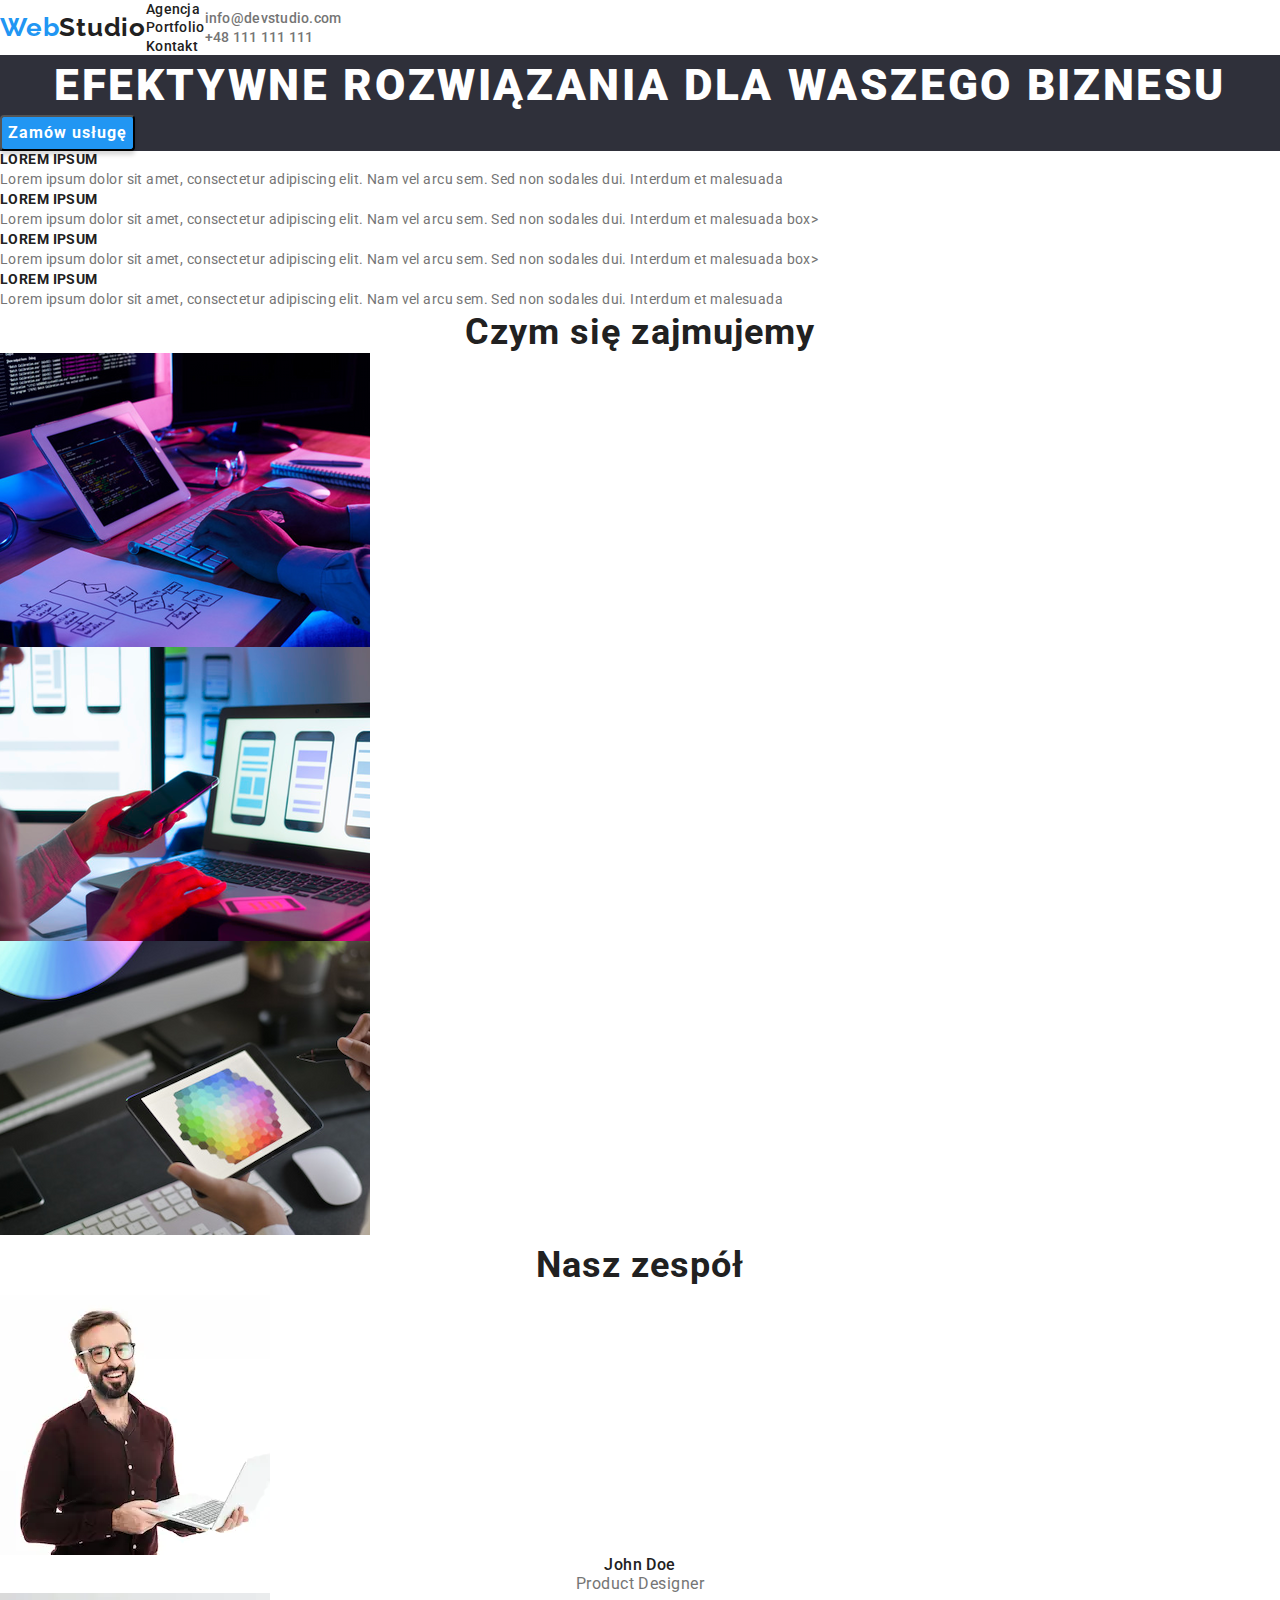
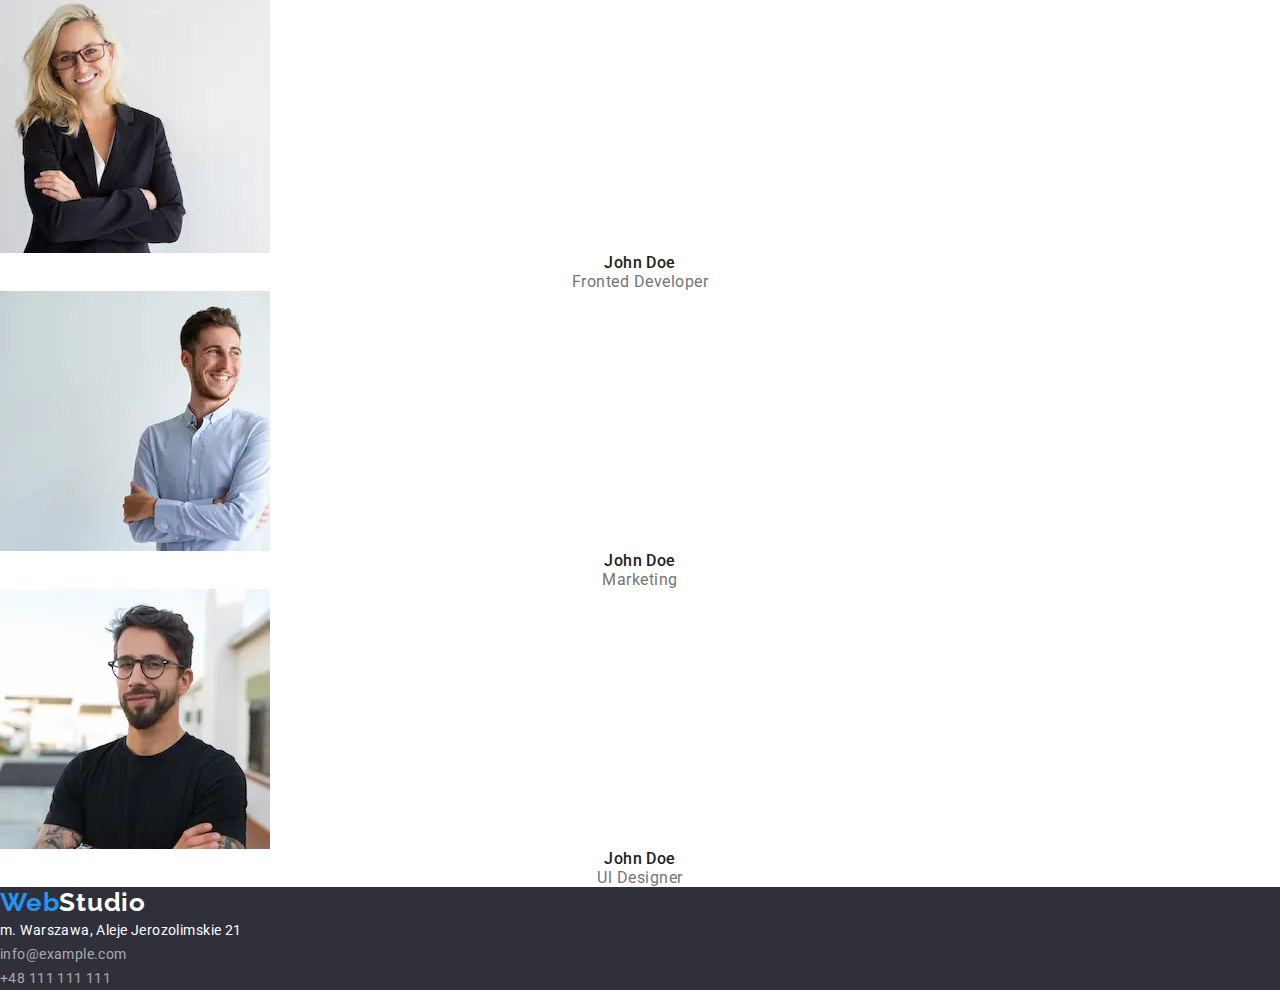
==== index.html @ 2e8ad15e "test" ====
<!DOCTYPE html>
<html lang="en">
  <head>
    <meta charset="UTF-8" />
    <meta http-equiv="X-UA-Compatible" content="IE=edge" />
    <meta name="viewport" content="width=device-width, initial-scale=1.0" />
    <title>Main page</title>
    <link
      rel="stylesheet"
      href="https://cdnjs.cloudflare.com/ajax/libs/modern-normalize/1.1.0/modern-normalize.min.css"
    />
    <link rel="preconnect" href="https://fonts.googleapis.com" />
    <link rel="preconnect" href="https://fonts.gstatic.com" crossorigin />
    <link
      href="https://fonts.googleapis.com/css2?family=Raleway:ital,wght@1,700&family=Roboto:wght@400;500;700;900&display=swap"
      rel="stylesheet"
    />
    <link href="css\styles.css" rel="stylesheet" />
  </head>
  <body>
    <!-- header -->
    <header class="header">
      <!-- LOGO -->
      <h3 class="header-logo">
        <a class="header-logo-link link" href="index.html"
          ><span class="header-logo-blue">Web</span>Studio</a
        >
      </h3>

      <!-- section nav -->
      <nav class="navigation">
        <ul class="navigation-list list">
          <li class="navigation-list-item">
            <a class="navigation-list-item-link link" href="#">Agencja</a>
          </li>
          <li class="navigation-list-item">
            <a class="navigation-list-item-link link" href="portfolio.html"
              >Portfolio</a
            >
          </li>
          <li class="navigation-list-item">
            <a class="navigation-list-item-link link" href="#">Kontakt</a>
          </li>
        </ul>
      </nav>

      <!-- section address -->
      <section class="address">
        <ul class="address-list list">
          <li class="address-list-item">
            <a
              class="address-list-item-link link"
              href="mailto:info@devstudio.com"
              >info@devstudio.com</a
            >
          </li>
          <li class="address-list-item">
            <a class="address-list-item-link link" href="tel:+48111111111"
              >+48 111 111 111</a
            >
          </li>
        </ul>
      </section>
    </header>
    <!-- main box-->
    <main>
      <!-- GENERAL -->
      <section class="general">
        <h1 class="general-text">EFEKTYWNE ROZWIĄZANIA DLA WASZEGO BIZNESU</h1>
        <button class="general-button" type="button">Zamów usługę</button>
      </section>

      <!-- NASZE ATUTY -->
      <section class="description">
        <div class="description-box">
          <h4 class="description-box-title">LOREM IPSUM</h4>
          <p class="description-box-text">
            Lorem ipsum dolor sit amet, consectetur adipiscing elit. Nam vel
            arcu sem. Sed non sodales dui. Interdum et malesuada
          </p>
        </div>

        <div class="description-box">
          <h4 class="description-box-title">LOREM IPSUM</h4>
          <p class="description-box-text">
            Lorem ipsum dolor sit amet, consectetur adipiscing elit. Nam vel
            arcu sem. Sed non sodales dui. Interdum et malesuada box>
          </p>
        </div>

        <div class="description-box">
          <h4 class="description-box-title">LOREM IPSUM</h4>
          <p class="description-box-text">
            Lorem ipsum dolor sit amet, consectetur adipiscing elit. Nam vel
            arcu sem. Sed non sodales dui. Interdum et malesuada box>
          </p>
        </div>

        <div class="description-box">
          <h4 class="description-box-title">LOREM IPSUM</h4>
          <p class="description-box-text">
            Lorem ipsum dolor sit amet, consectetur adipiscing elit. Nam vel
            arcu sem. Sed non sodales dui. Interdum et malesuada
          </p>
        </div>
      </section>

      <!-- WHAT WE DO -->
      <section class="what-we-do">
        <h2 class="what-we-do-title">Czym się zajmujemy</h2>
        <div class="what-we-do-box">
          <ul class="what-we-do-list">
            <li class="what-we-do-list-item">
              <img
                class="what-we-do-img"
                src="images\czym się zajmujemy\obrazek 1.png"
                alt="man typing on keybord"
                width="370"
                height="294"
              />
            </li>
            <li class="what-we-do-list-item">
              <img
                class="what-we-do-img"
                src="images\czym się zajmujemy\obrazek 2.png"
                alt="man working with phone nad laptop"
                width="370"
                height="294"
              />
            </li>
            <li class="what-we-do-list-item">
              <img
                class="what-we-do-img"
                src="images\czym się zajmujemy\obrazek 3.png"
                alt="man working on tabblet"
                width="370"
                height="294"
              />
            </li>
          </ul>
        </div>
      </section>

      <!-- TEAM -->
      <section class="team">
        <h2 class="team-title">Nasz zespół</h2>
        <ul class="team-list">
          <li class="team-list-item">
            <img
              class="team-img"
              src="images\nasz zespół\product designer.webp"
              alt="product designer"
              width="270"
              height="260"
            />
            <h3 class="team-name">John Doe</h3>
            <p class="team-position">Product Designer</p>
          </li>
          <li class="team-list-item">
            <img
              class="team-img"
              src="images\nasz zespół\frontend developer.webp"
              alt="frontend developer"
              width="270"
              height="260"
            />
            <h3 class="team-name">John Doe</h3>
            <p class="team-position">Fronted Developer</p>
          </li>
          <li class="team-list-item">
            <img
              class="team-img"
              src="images\nasz zespół\marketing.webp"
              alt="marketing"
              width="270"
              height="260"
            />
            <h3 class="team-name">John Doe</h3>
            <p class="team-position">Marketing</p>
          </li>

          <li class="team-list-item">
            <img
              class="team-img"
              src="images\nasz zespół\ul designer.webp"
              alt="ul designer"
              width="270"
              height="260"
            />
            <h3 class="team-name">John Doe</h3>
            <p class="team-position">Ul Designer</p>
          </li>
        </ul>
      </section>
    </main>

    <!-- footer -->
    <footer class="footer">
      <h3 class="header-logo">
        <a class="header-logo-link-footer link" href="index.html"
          ><span class="header-logo-blue">Web</span>Studio</a
        >
      </h3>
      <address class="address-footer">
        <ul class="address-footer-list">
          <li class="address-footer-list-item-localization">
            <a
              class="address-footer-list-item-localization-link link"
              href="https://goo.gl/maps/vwtQfrL8jL6CpNcj6"
              >m. Warszawa, Aleje Jerozolimskie 21</a
            >
          </li>
          <li class="address-footer-list-item-contacts">
            <a
              class="address-footer-list-item-contacts-link link"
              href="mailto:info@example.com"
              >info@example.com</a
            >
          </li>
          <li class="address-footer-list-item-contacts">
            <a
              class="address-footer-list-item-contacts-link link"
              href="tel:+48111111111"
              >+48 111 111 111</a
            >
          </li>
        </ul>
      </address>
    </footer>
  </body>
</html>
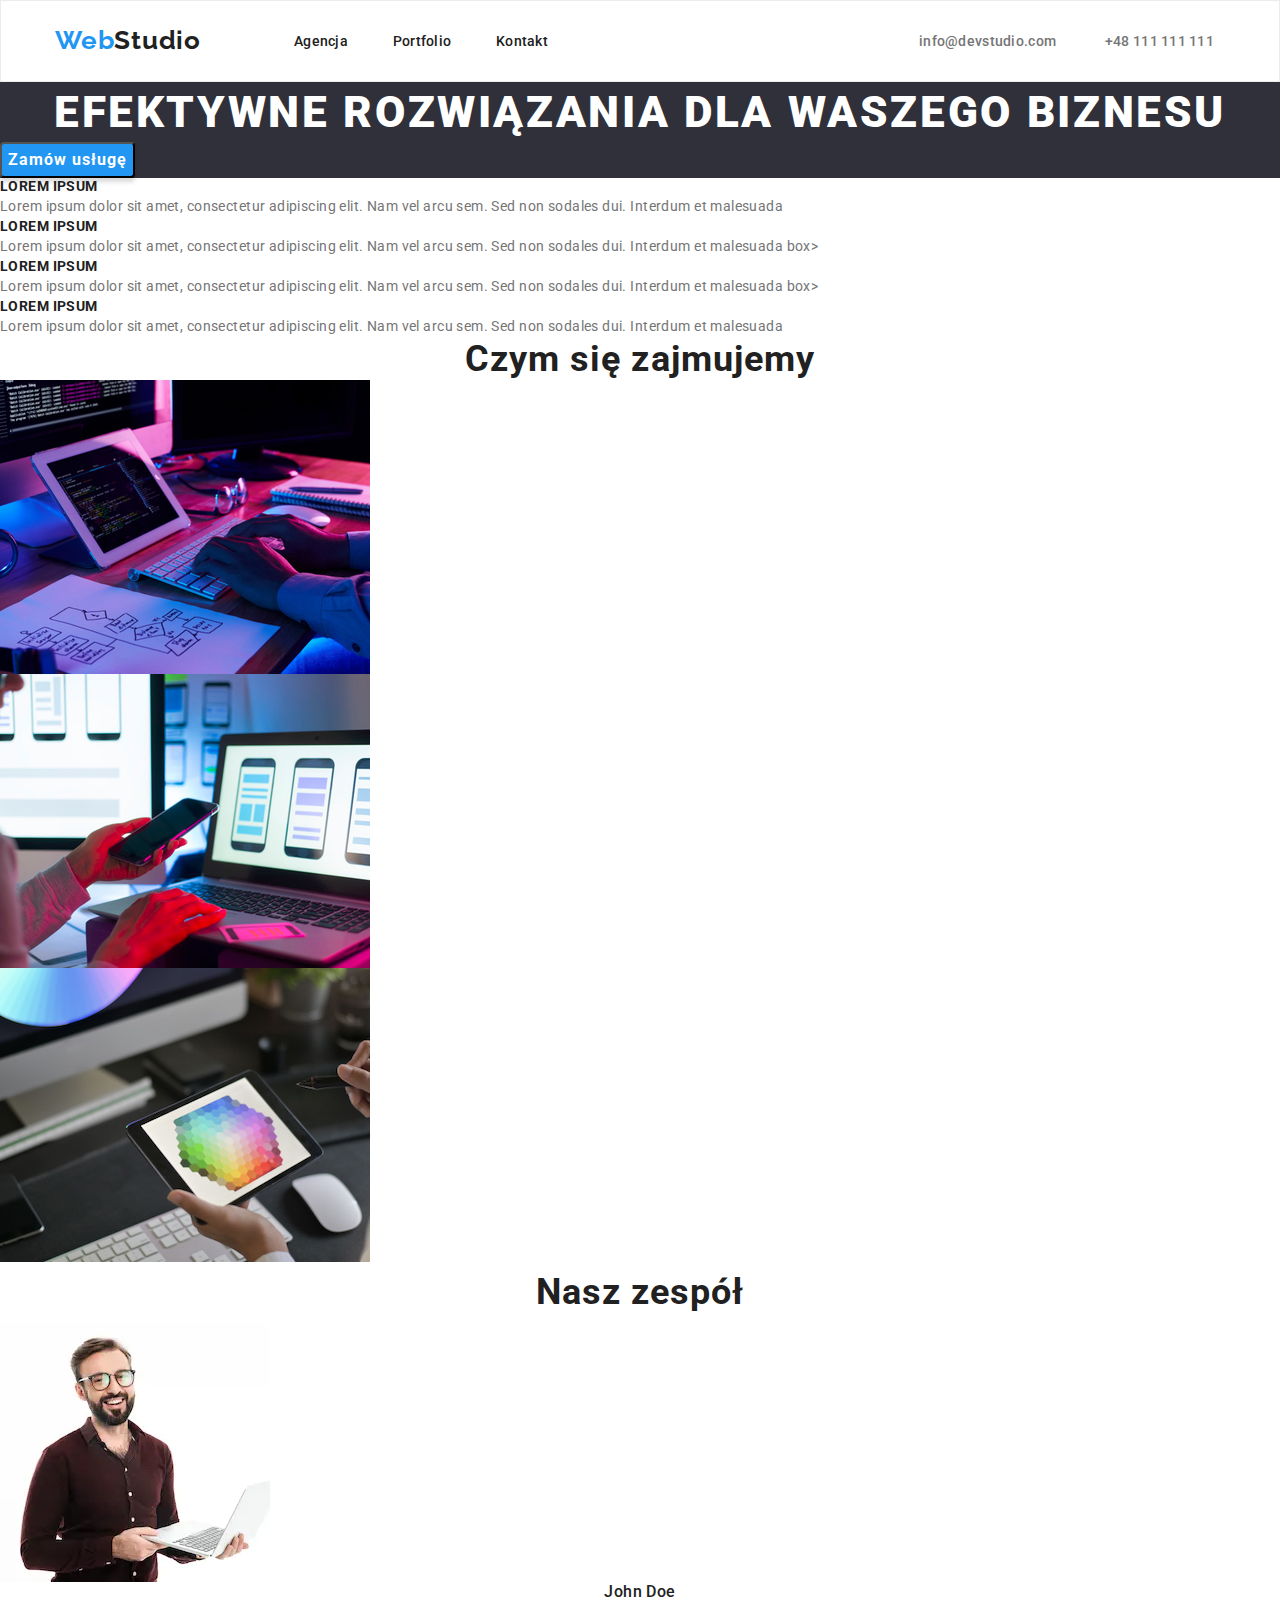
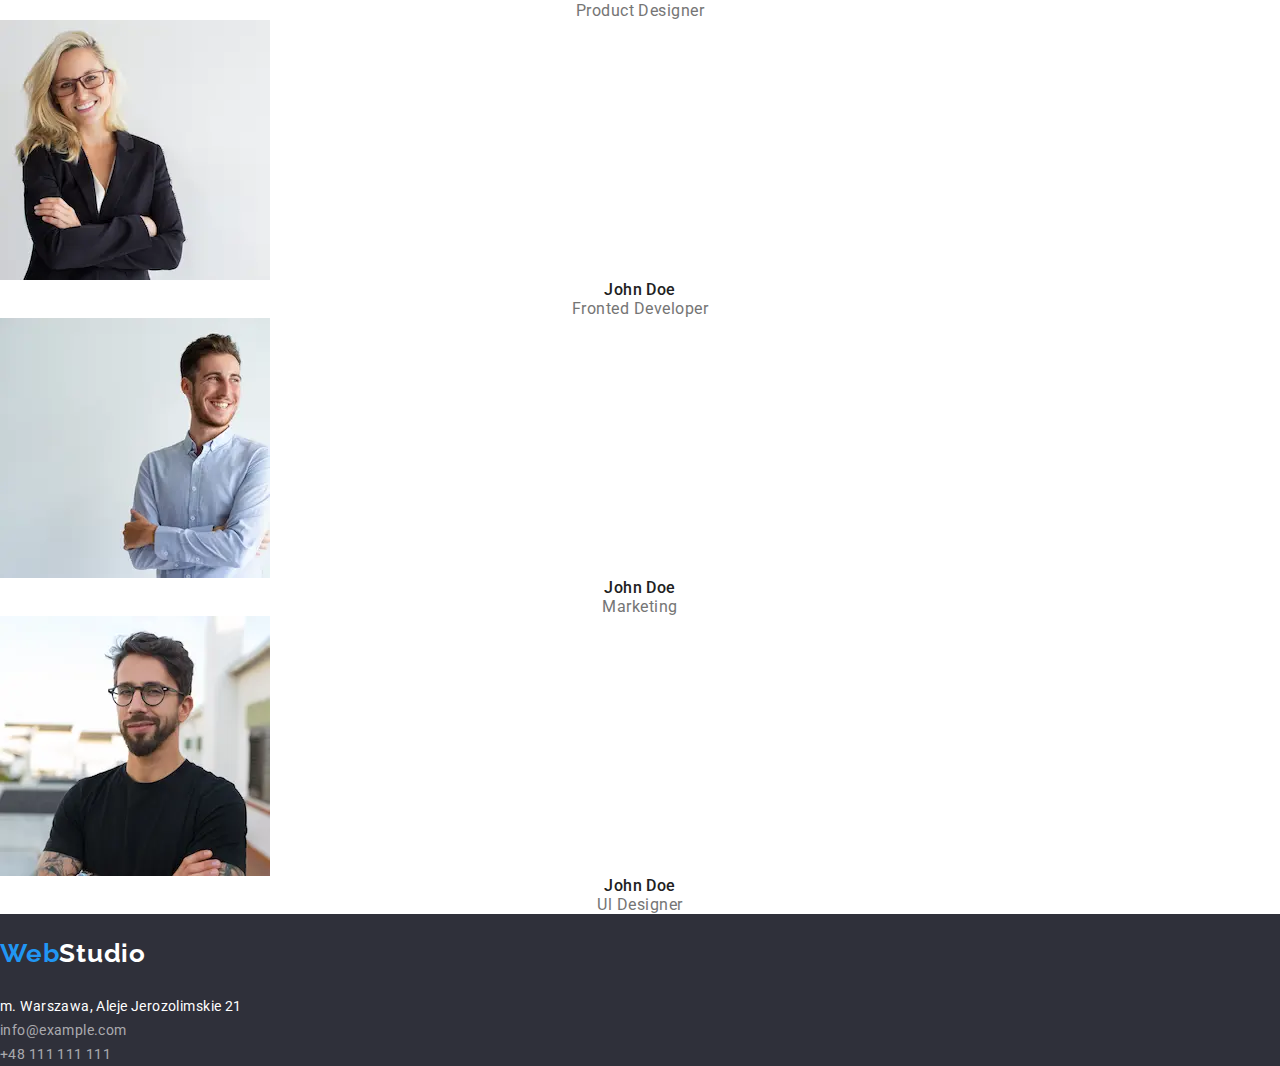
==== commit 60fdb47f: "test" ====
--- a/index.html
+++ b/index.html
@@ -20,47 +20,49 @@
   <body>
     <!-- header -->
     <header class="header">
-      <!-- LOGO -->
-      <h3 class="header-logo">
-        <a class="header-logo-link link" href="index.html"
-          ><span class="header-logo-blue">Web</span>Studio</a
-        >
-      </h3>
-
-      <!-- section nav -->
-      <nav class="navigation">
-        <ul class="navigation-list list">
-          <li class="navigation-list-item">
-            <a class="navigation-list-item-link link" href="#">Agencja</a>
-          </li>
-          <li class="navigation-list-item">
-            <a class="navigation-list-item-link link" href="portfolio.html"
-              >Portfolio</a
-            >
-          </li>
-          <li class="navigation-list-item">
-            <a class="navigation-list-item-link link" href="#">Kontakt</a>
-          </li>
-        </ul>
-      </nav>
-
-      <!-- section address -->
-      <section class="address">
-        <ul class="address-list list">
-          <li class="address-list-item">
-            <a
-              class="address-list-item-link link"
-              href="mailto:info@devstudio.com"
-              >info@devstudio.com</a
-            >
-          </li>
-          <li class="address-list-item">
-            <a class="address-list-item-link link" href="tel:+48111111111"
-              >+48 111 111 111</a
-            >
-          </li>
-        </ul>
-      </section>
+      <div class="container">
+        <!-- LOGO -->
+        <h3 class="header-logo">
+          <a class="header-logo-link link" href="index.html"
+            ><span class="header-logo-blue">Web</span>Studio</a
+          >
+        </h3>
+
+        <!-- section nav -->
+        <nav class="navigation">
+          <ul class="navigation-list list">
+            <li class="navigation-list-item">
+              <a class="navigation-list-item-link link" href="#">Agencja</a>
+            </li>
+            <li class="navigation-list-item">
+              <a class="navigation-list-item-link link" href="portfolio.html"
+                >Portfolio</a
+              >
+            </li>
+            <li class="navigation-list-item">
+              <a class="navigation-list-item-link link" href="#">Kontakt</a>
+            </li>
+          </ul>
+        </nav>
+
+        <!-- section address -->
+        <address class="address">
+          <ul class="address-list list">
+            <li class="address-list-item">
+              <a
+                class="address-list-item-link link"
+                href="mailto:info@devstudio.com"
+                >info@devstudio.com</a
+              >
+            </li>
+            <li class="address-list-item">
+              <a class="address-list-item-link link" href="tel:+48111111111"
+                >+48 111 111 111</a
+              >
+            </li>
+          </ul>
+        </address>
+      </div>
     </header>
     <!-- main box-->
     <main>
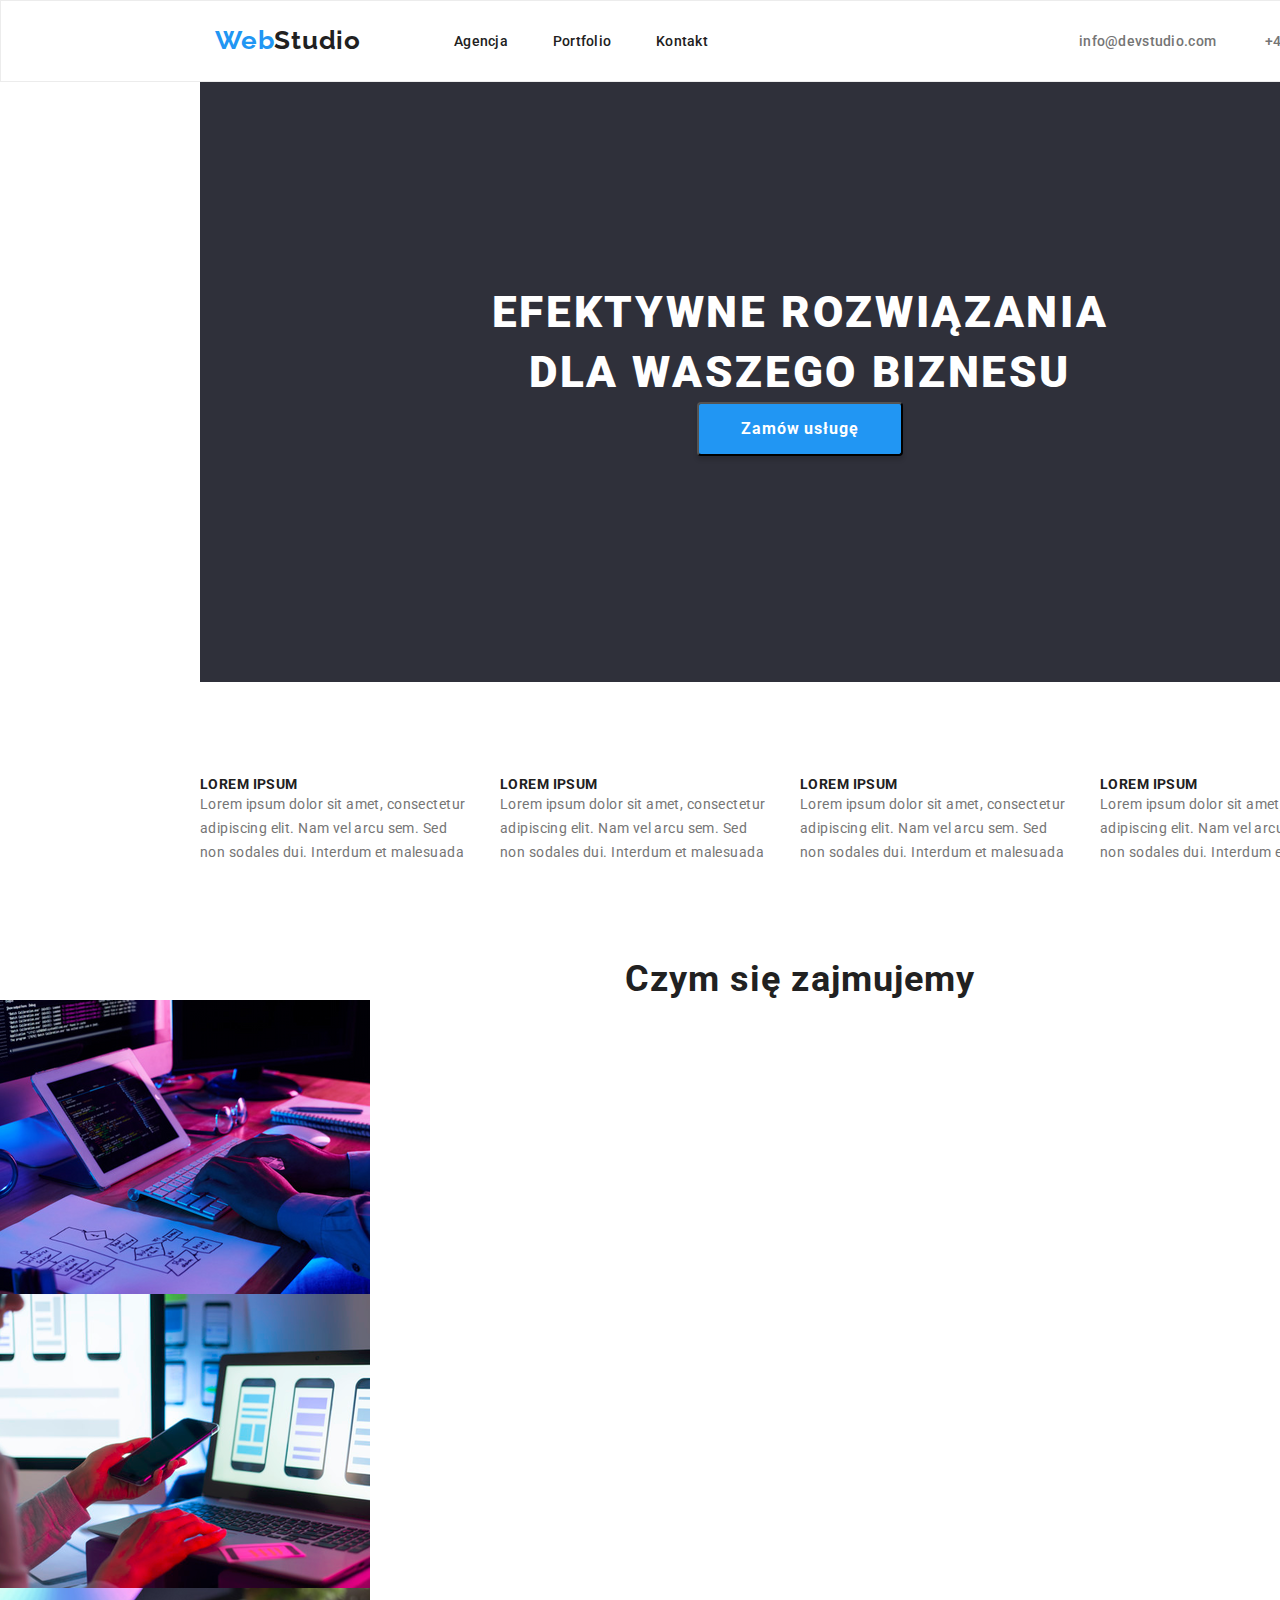
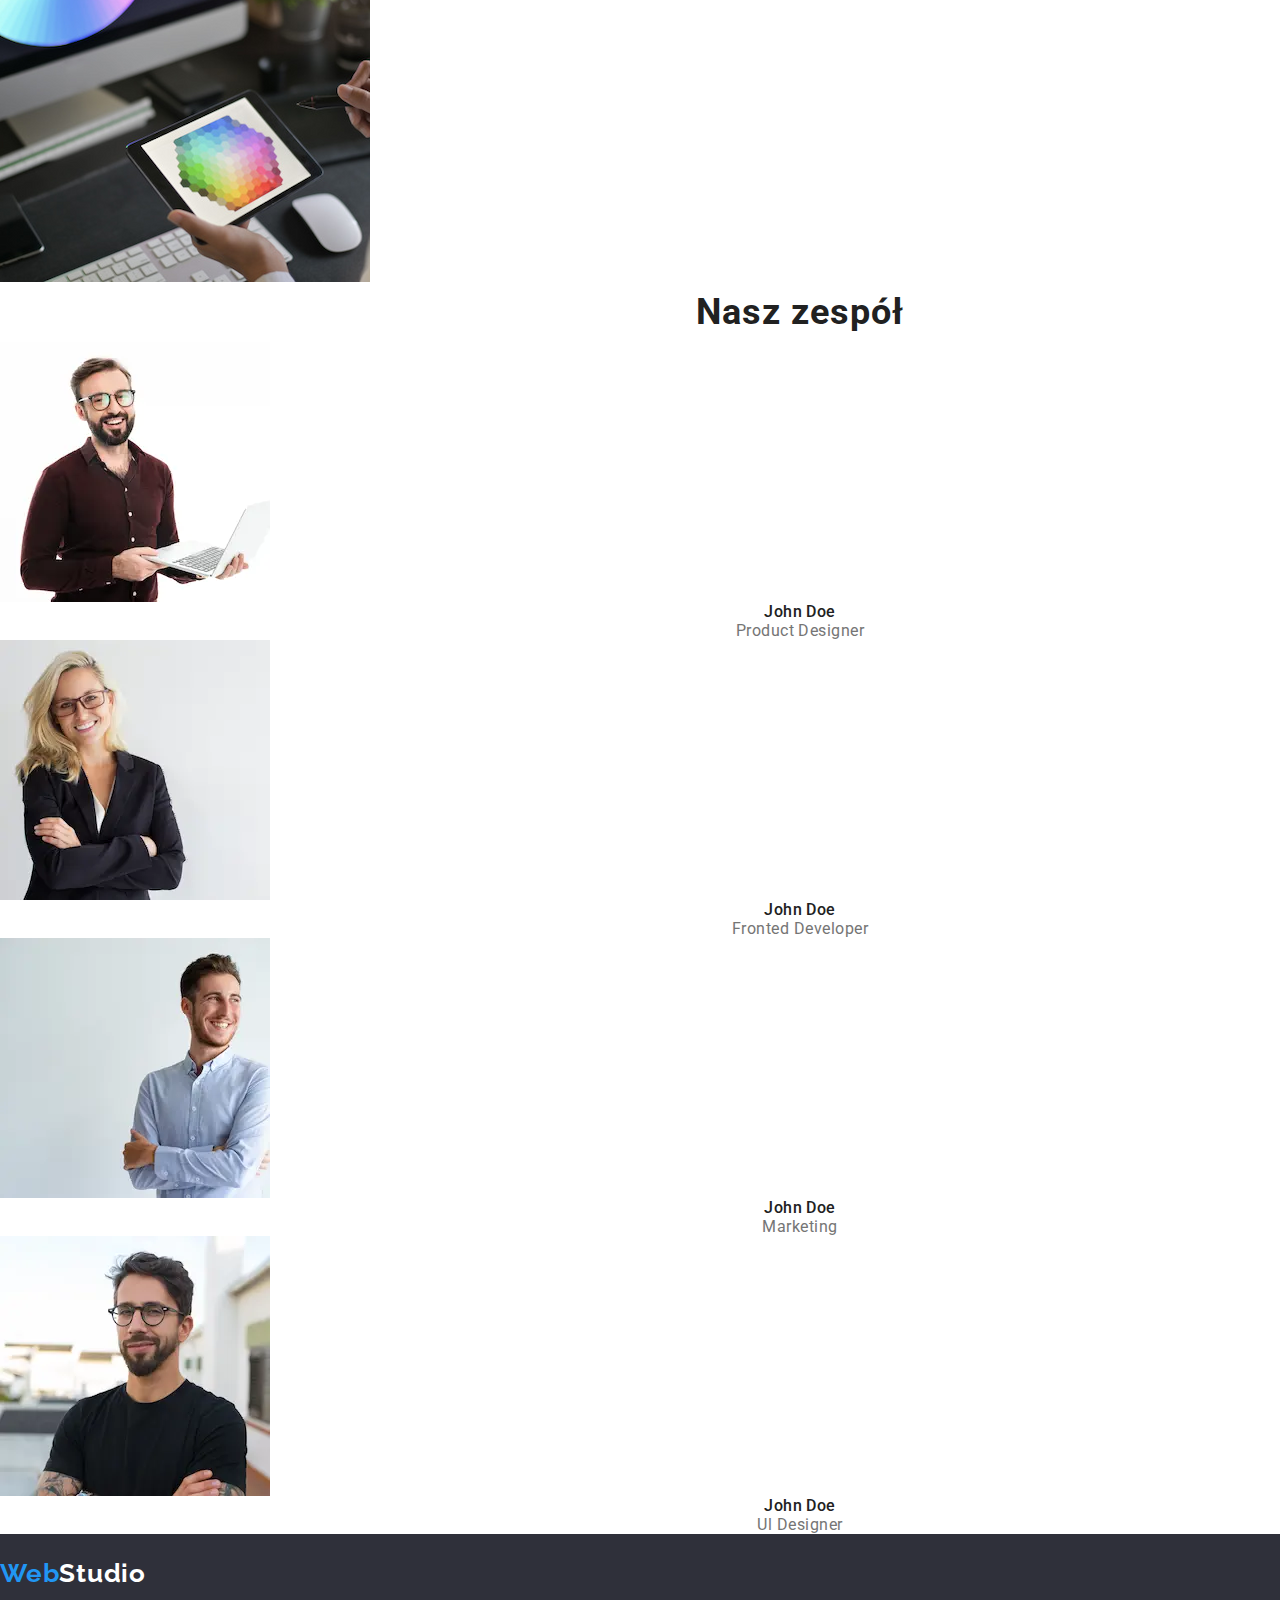
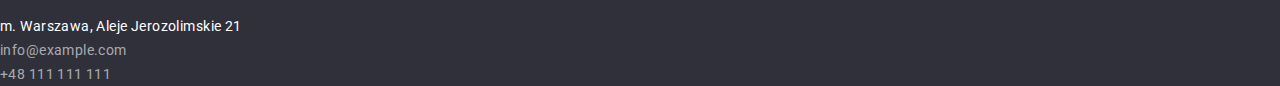
==== commit 7b6e6e18: "test" ====
--- a/index.html
+++ b/index.html
@@ -67,43 +67,45 @@
     <!-- main box-->
     <main>
       <!-- GENERAL -->
-      <section class="general">
+      <section class="general container">
         <h1 class="general-text">EFEKTYWNE ROZWIĄZANIA DLA WASZEGO BIZNESU</h1>
         <button class="general-button" type="button">Zamów usługę</button>
       </section>
 
       <!-- NASZE ATUTY -->
-      <section class="description">
-        <div class="description-box">
-          <h4 class="description-box-title">LOREM IPSUM</h4>
-          <p class="description-box-text">
-            Lorem ipsum dolor sit amet, consectetur adipiscing elit. Nam vel
-            arcu sem. Sed non sodales dui. Interdum et malesuada
-          </p>
-        </div>
-
-        <div class="description-box">
-          <h4 class="description-box-title">LOREM IPSUM</h4>
-          <p class="description-box-text">
-            Lorem ipsum dolor sit amet, consectetur adipiscing elit. Nam vel
-            arcu sem. Sed non sodales dui. Interdum et malesuada box>
-          </p>
-        </div>
-
-        <div class="description-box">
-          <h4 class="description-box-title">LOREM IPSUM</h4>
-          <p class="description-box-text">
-            Lorem ipsum dolor sit amet, consectetur adipiscing elit. Nam vel
-            arcu sem. Sed non sodales dui. Interdum et malesuada box>
-          </p>
-        </div>
-
-        <div class="description-box">
-          <h4 class="description-box-title">LOREM IPSUM</h4>
-          <p class="description-box-text">
-            Lorem ipsum dolor sit amet, consectetur adipiscing elit. Nam vel
-            arcu sem. Sed non sodales dui. Interdum et malesuada
-          </p>
+      <section class="description section">
+        <div class="container">
+          <div class="description-box">
+            <h4 class="description-box-title">LOREM IPSUM</h4>
+            <p class="description-box-text">
+              Lorem ipsum dolor sit amet, consectetur adipiscing elit. Nam vel
+              arcu sem. Sed non sodales dui. Interdum et malesuada
+            </p>
+          </div>
+
+          <div class="description-box">
+            <h4 class="description-box-title">LOREM IPSUM</h4>
+            <p class="description-box-text">
+              Lorem ipsum dolor sit amet, consectetur adipiscing elit. Nam vel
+              arcu sem. Sed non sodales dui. Interdum et malesuada
+            </p>
+          </div>
+
+          <div class="description-box">
+            <h4 class="description-box-title">LOREM IPSUM</h4>
+            <p class="description-box-text">
+              Lorem ipsum dolor sit amet, consectetur adipiscing elit. Nam vel
+              arcu sem. Sed non sodales dui. Interdum et malesuada
+            </p>
+          </div>
+
+          <div class="description-box">
+            <h4 class="description-box-title">LOREM IPSUM</h4>
+            <p class="description-box-text">
+              Lorem ipsum dolor sit amet, consectetur adipiscing elit. Nam vel
+              arcu sem. Sed non sodales dui. Interdum et malesuada
+            </p>
+          </div>
         </div>
       </section>
 
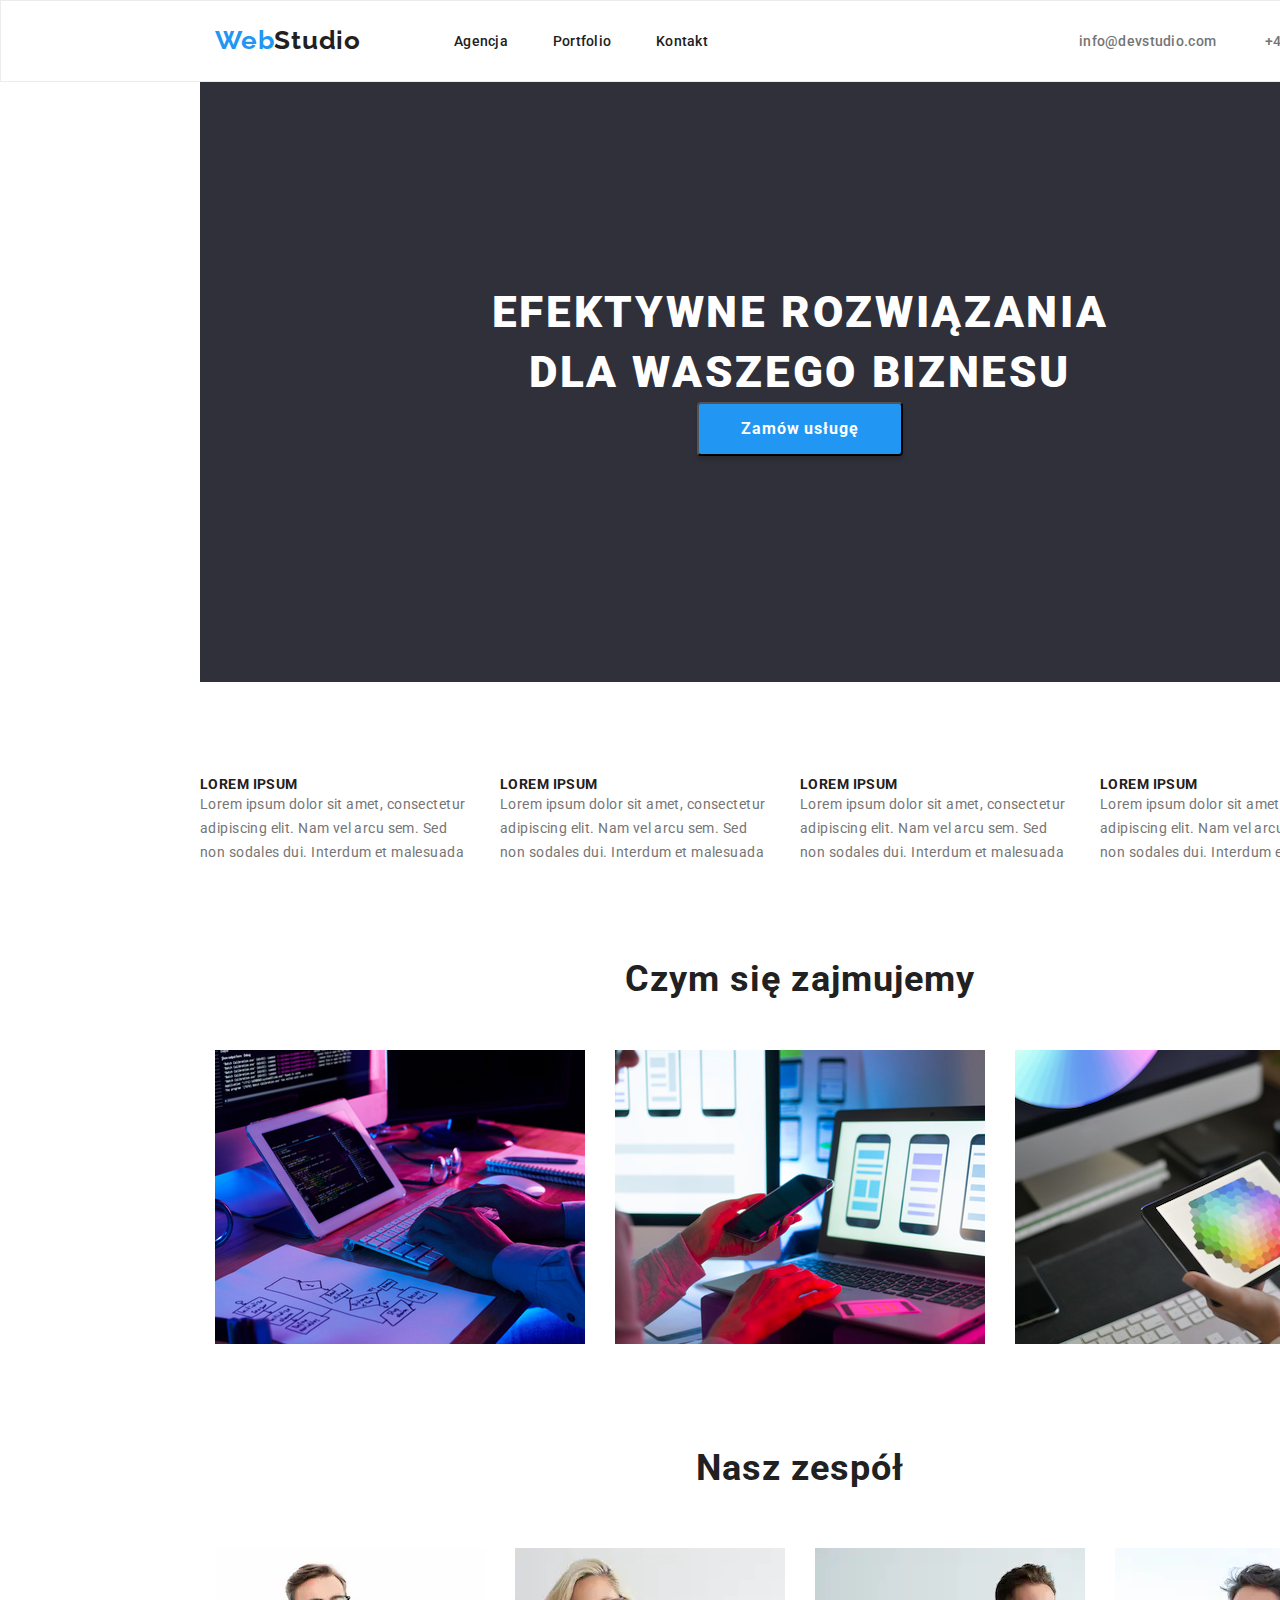
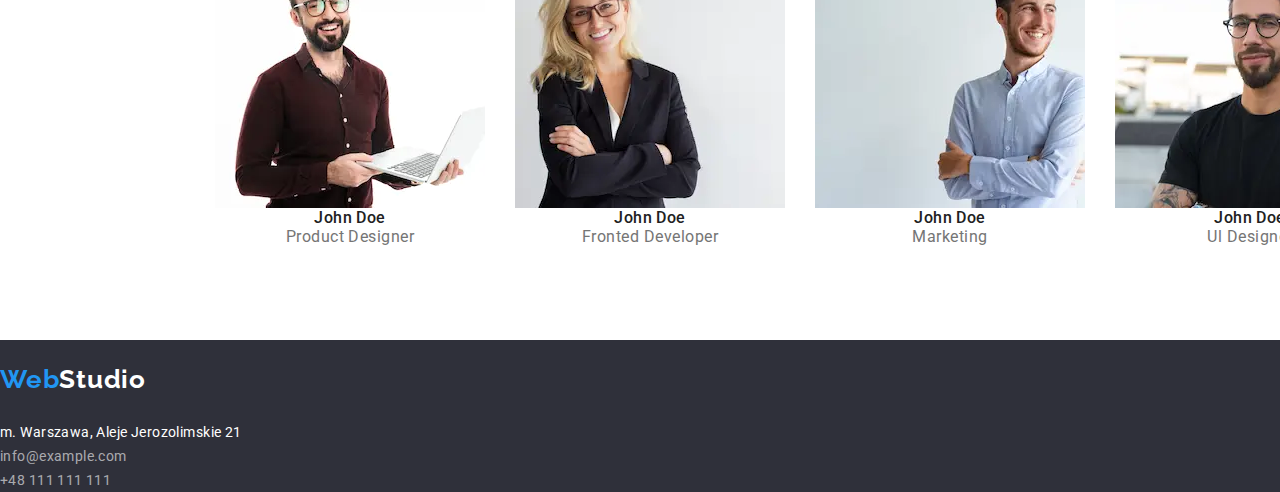
==== commit 09dc5f59: "test" ====
--- a/index.html
+++ b/index.html
@@ -111,90 +111,94 @@
 
       <!-- WHAT WE DO -->
       <section class="what-we-do">
-        <h2 class="what-we-do-title">Czym się zajmujemy</h2>
-        <div class="what-we-do-box">
-          <ul class="what-we-do-list">
-            <li class="what-we-do-list-item">
-              <img
-                class="what-we-do-img"
-                src="images\czym się zajmujemy\obrazek 1.png"
-                alt="man typing on keybord"
-                width="370"
-                height="294"
-              />
-            </li>
-            <li class="what-we-do-list-item">
-              <img
-                class="what-we-do-img"
-                src="images\czym się zajmujemy\obrazek 2.png"
-                alt="man working with phone nad laptop"
-                width="370"
-                height="294"
-              />
-            </li>
-            <li class="what-we-do-list-item">
-              <img
-                class="what-we-do-img"
-                src="images\czym się zajmujemy\obrazek 3.png"
-                alt="man working on tabblet"
-                width="370"
-                height="294"
-              />
+        <div class="container">
+          <h2 class="what-we-do-title">Czym się zajmujemy</h2>
+          <div class="what-we-do-box">
+            <ul class="what-we-do-list">
+              <li class="what-we-do-list-item list">
+                <img
+                  class="what-we-do-img"
+                  src="images\czym się zajmujemy\obrazek 1.png"
+                  alt="man typing on keybord"
+                  width="370"
+                  height="294"
+                />
+              </li>
+              <li class="what-we-do-list-item list">
+                <img
+                  class="what-we-do-img"
+                  src="images\czym się zajmujemy\obrazek 2.png"
+                  alt="man working with phone nad laptop"
+                  width="370"
+                  height="294"
+                />
+              </li>
+              <li class="what-we-do-list-item list">
+                <img
+                  class="what-we-do-img"
+                  src="images\czym się zajmujemy\obrazek 3.png"
+                  alt="man working on tabblet"
+                  width="370"
+                  height="294"
+                />
+              </li>
+            </ul>
+          </div>
+        </div>
+      </section>
+
+      <!-- TEAM -->
+      <section class="team">
+        <div class="container section">
+          <h2 class="team-title">Nasz zespół</h2>
+          <ul class="team-list">
+            <li class="team-list-item list">
+              <img
+                class="team-img"
+                src="images\nasz zespół\product designer.webp"
+                alt="product designer"
+                width="270"
+                height="260"
+              />
+              <h3 class="team-name">John Doe</h3>
+              <p class="team-position">Product Designer</p>
+            </li>
+            <li class="team-list-item list">
+              <img
+                class="team-img"
+                src="images\nasz zespół\frontend developer.webp"
+                alt="frontend developer"
+                width="270"
+                height="260"
+              />
+              <h3 class="team-name">John Doe</h3>
+              <p class="team-position">Fronted Developer</p>
+            </li>
+            <li class="team-list-item list">
+              <img
+                class="team-img"
+                src="images\nasz zespół\marketing.webp"
+                alt="marketing"
+                width="270"
+                height="260"
+              />
+              <h3 class="team-name">John Doe</h3>
+              <p class="team-position">Marketing</p>
+            </li>
+
+            <li class="team-list-item list">
+              <img
+                class="team-img"
+                src="images\nasz zespół\ul designer.webp"
+                alt="ul designer"
+                width="270"
+                height="260"
+              />
+              <h3 class="team-name">John Doe</h3>
+              <p class="team-position">Ul Designer</p>
             </li>
           </ul>
         </div>
-      </section>
-
-      <!-- TEAM -->
-      <section class="team">
-        <h2 class="team-title">Nasz zespół</h2>
-        <ul class="team-list">
-          <li class="team-list-item">
-            <img
-              class="team-img"
-              src="images\nasz zespół\product designer.webp"
-              alt="product designer"
-              width="270"
-              height="260"
-            />
-            <h3 class="team-name">John Doe</h3>
-            <p class="team-position">Product Designer</p>
-          </li>
-          <li class="team-list-item">
-            <img
-              class="team-img"
-              src="images\nasz zespół\frontend developer.webp"
-              alt="frontend developer"
-              width="270"
-              height="260"
-            />
-            <h3 class="team-name">John Doe</h3>
-            <p class="team-position">Fronted Developer</p>
-          </li>
-          <li class="team-list-item">
-            <img
-              class="team-img"
-              src="images\nasz zespół\marketing.webp"
-              alt="marketing"
-              width="270"
-              height="260"
-            />
-            <h3 class="team-name">John Doe</h3>
-            <p class="team-position">Marketing</p>
-          </li>
-
-          <li class="team-list-item">
-            <img
-              class="team-img"
-              src="images\nasz zespół\ul designer.webp"
-              alt="ul designer"
-              width="270"
-              height="260"
-            />
-            <h3 class="team-name">John Doe</h3>
-            <p class="team-position">Ul Designer</p>
-          </li>
-        </ul>
       </section>
     </main>
 
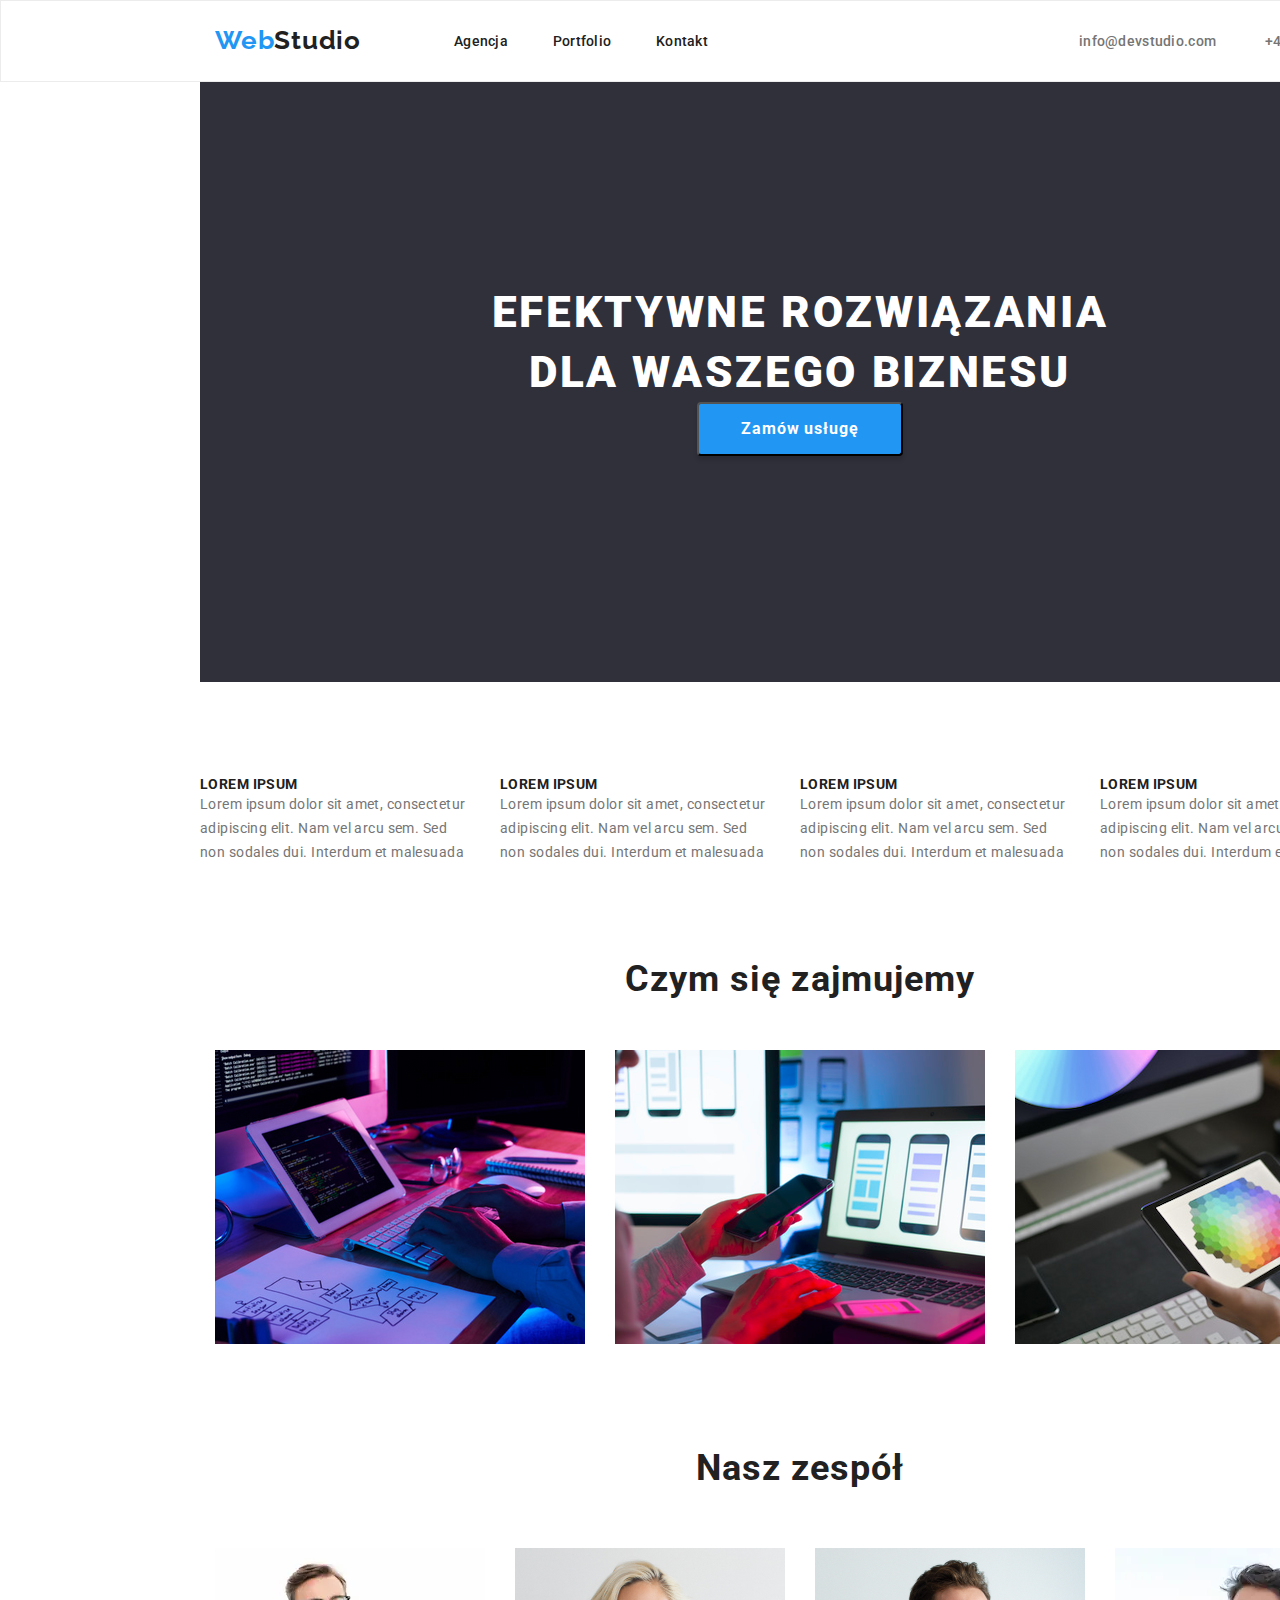
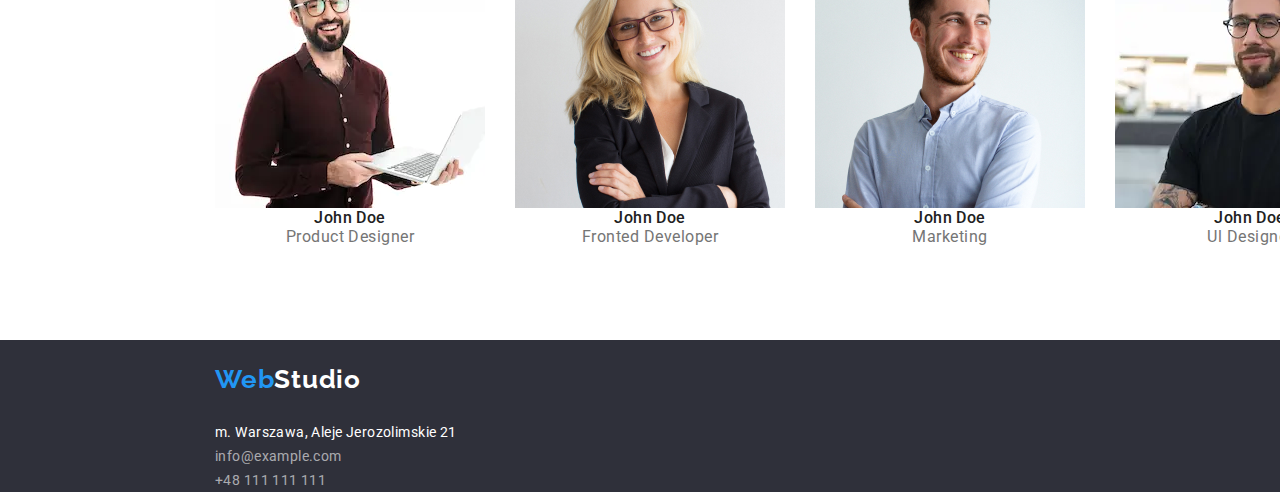
==== commit 1de4f43e: "test" ====
--- a/index.html
+++ b/index.html
@@ -166,7 +166,7 @@
             <li class="team-list-item list">
               <img
                 class="team-img"
-                src="images\nasz zespół\frontend developer.webp"
+                src="images\nasz zespół\frontend developer.jpg"
                 alt="frontend developer"
                 width="270"
                 height="260"
@@ -177,7 +177,7 @@
             <li class="team-list-item list">
               <img
                 class="team-img"
-                src="images\nasz zespół\marketing.webp"
+                src="images\nasz zespół\marketing.jpg"
                 alt="marketing"
                 width="270"
                 height="260"
@@ -204,36 +204,38 @@
 
     <!-- footer -->
     <footer class="footer">
-      <h3 class="header-logo">
-        <a class="header-logo-link-footer link" href="index.html"
-          ><span class="header-logo-blue">Web</span>Studio</a
-        >
-      </h3>
-      <address class="address-footer">
-        <ul class="address-footer-list">
-          <li class="address-footer-list-item-localization">
-            <a
-              class="address-footer-list-item-localization-link link"
-              href="https://goo.gl/maps/vwtQfrL8jL6CpNcj6"
-              >m. Warszawa, Aleje Jerozolimskie 21</a
-            >
-          </li>
-          <li class="address-footer-list-item-contacts">
-            <a
-              class="address-footer-list-item-contacts-link link"
-              href="mailto:info@example.com"
-              >info@example.com</a
-            >
-          </li>
-          <li class="address-footer-list-item-contacts">
-            <a
-              class="address-footer-list-item-contacts-link link"
-              href="tel:+48111111111"
-              >+48 111 111 111</a
-            >
-          </li>
-        </ul>
-      </address>
+      <div class="container">
+        <h3 class="header-logo">
+          <a class="header-logo-link-footer link" href="index.html"
+            ><span class="header-logo-blue">Web</span>Studio</a
+          >
+        </h3>
+        <address class="address-footer">
+          <ul class="address-footer-list">
+            <li class="address-footer-list-item-localization list">
+              <a
+                class="address-footer-list-item-localization-link link"
+                href="https://goo.gl/maps/vwtQfrL8jL6CpNcj6"
+                >m. Warszawa, Aleje Jerozolimskie 21</a
+              >
+            </li>
+            <li class="address-footer-list-item-contacts list">
+              <a
+                class="address-footer-list-item-contacts-link link"
+                href="mailto:info@example.com"
+                >info@example.com</a
+              >
+            </li>
+            <li class="address-footer-list-item-contacts list">
+              <a
+                class="address-footer-list-item-contacts-link link"
+                href="tel:+48111111111"
+                >+48 111 111 111</a
+              >
+            </li>
+          </ul>
+        </address>
+      </div>
     </footer>
   </body>
 </html>
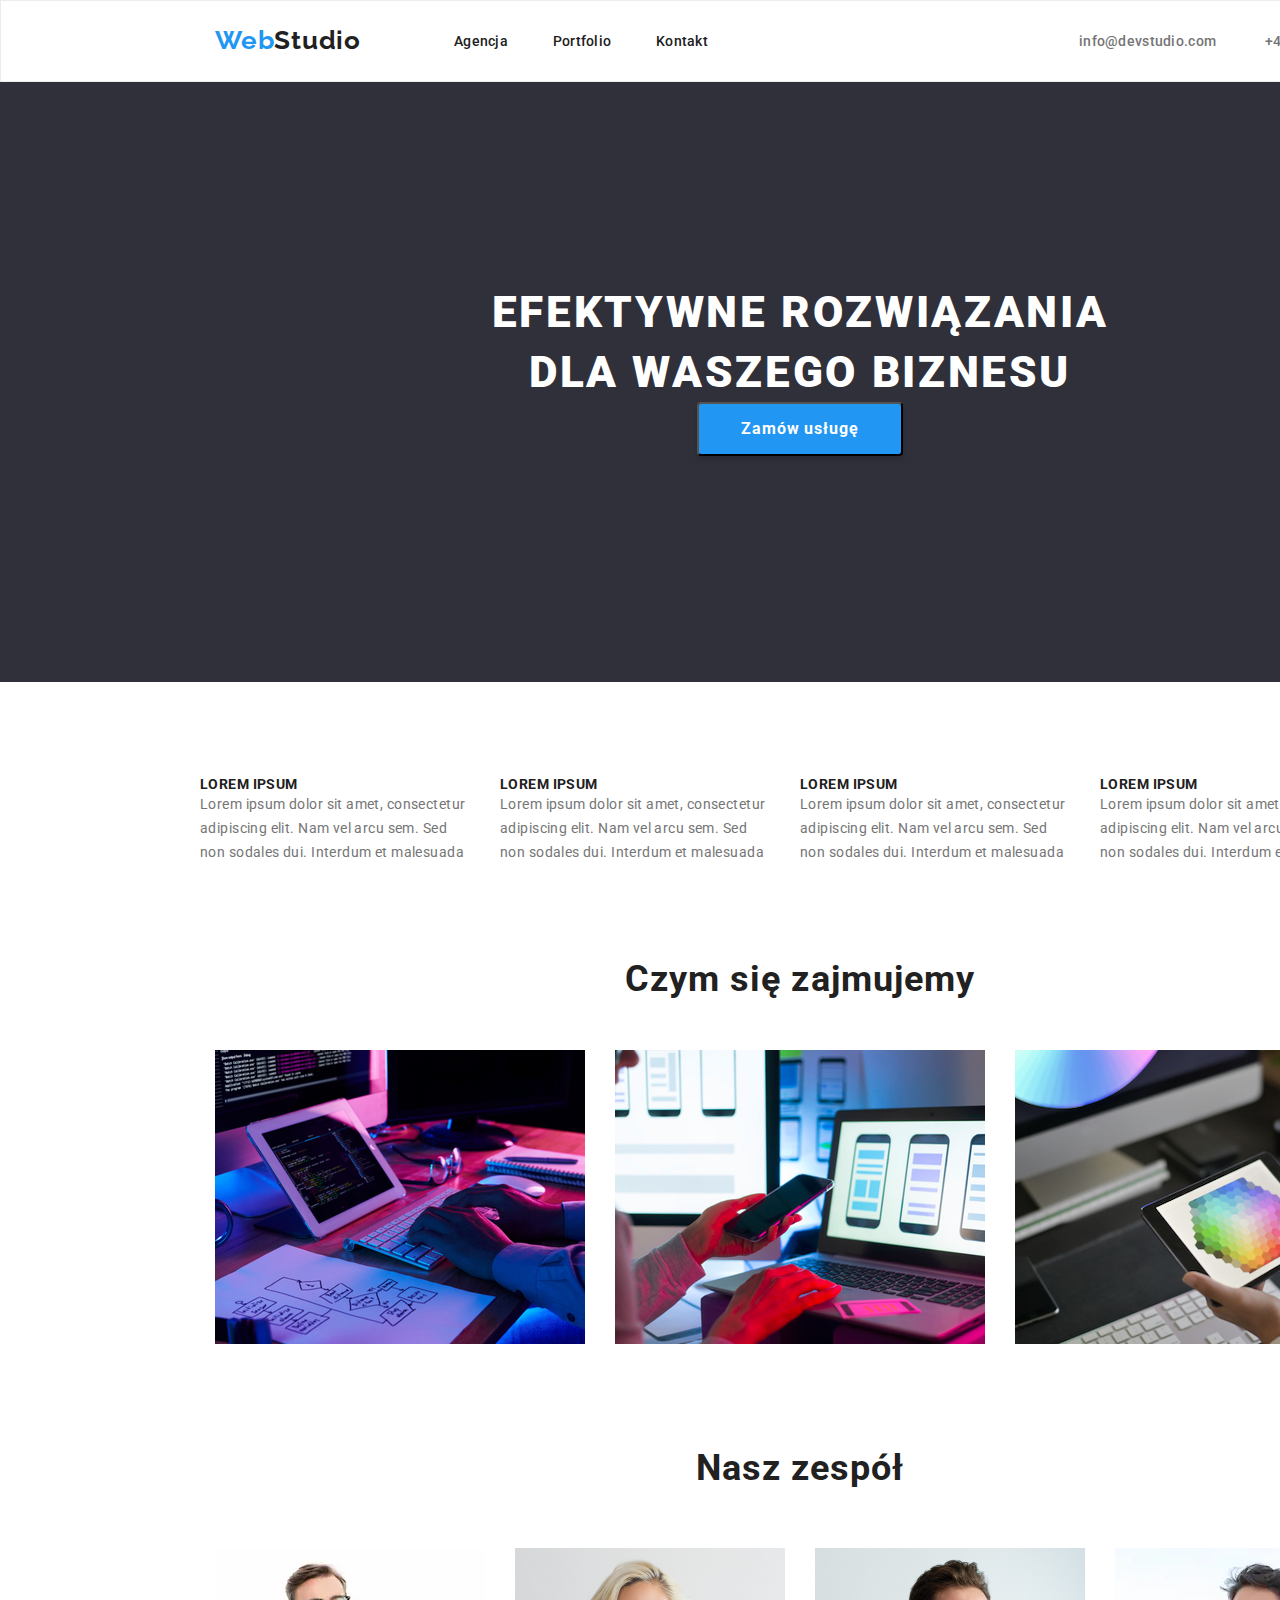
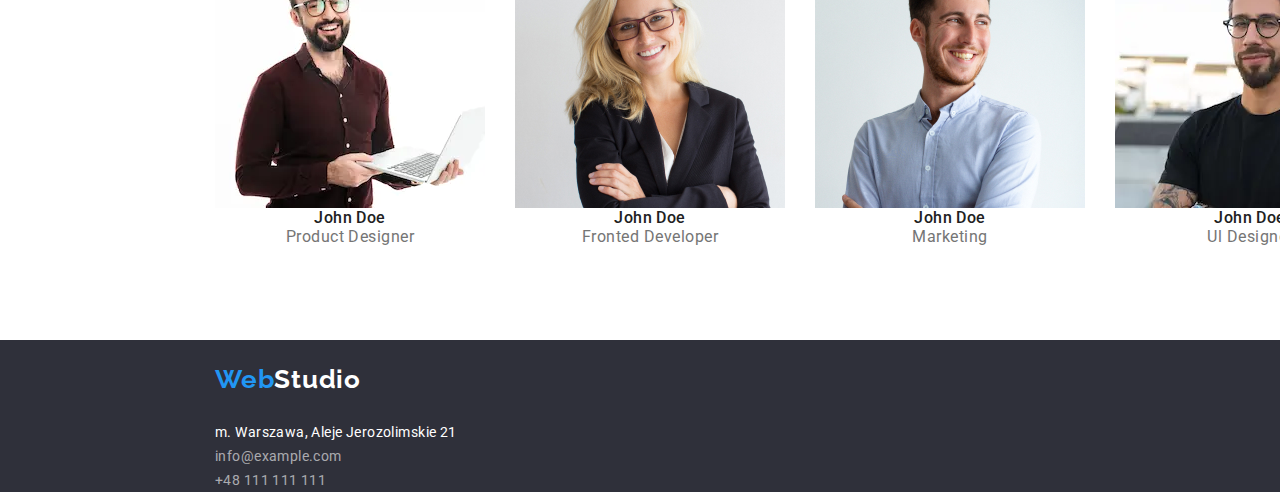
==== commit c67df0c0: "test" ====
--- a/index.html
+++ b/index.html
@@ -44,7 +44,6 @@
             </li>
           </ul>
         </nav>
-
         <!-- section address -->
         <address class="address">
           <ul class="address-list list">
@@ -64,12 +63,17 @@
         </address>
       </div>
     </header>
+
     <!-- main box-->
-    <main>
-      <!-- GENERAL -->
-      <section class="general container">
-        <h1 class="general-text">EFEKTYWNE ROZWIĄZANIA DLA WASZEGO BIZNESU</h1>
-        <button class="general-button" type="button">Zamów usługę</button>
+    <!-- GENERAL -->
+    <main class="main">
+      <section class="general">
+        <div class="container">
+          <h1 class="general-text">
+            EFEKTYWNE ROZWIĄZANIA DLA WASZEGO BIZNESU
+          </h1>
+          <button class="general-button" type="button">Zamów usługę</button>
+        </div>
       </section>
 
       <!-- NASZE ATUTY -->
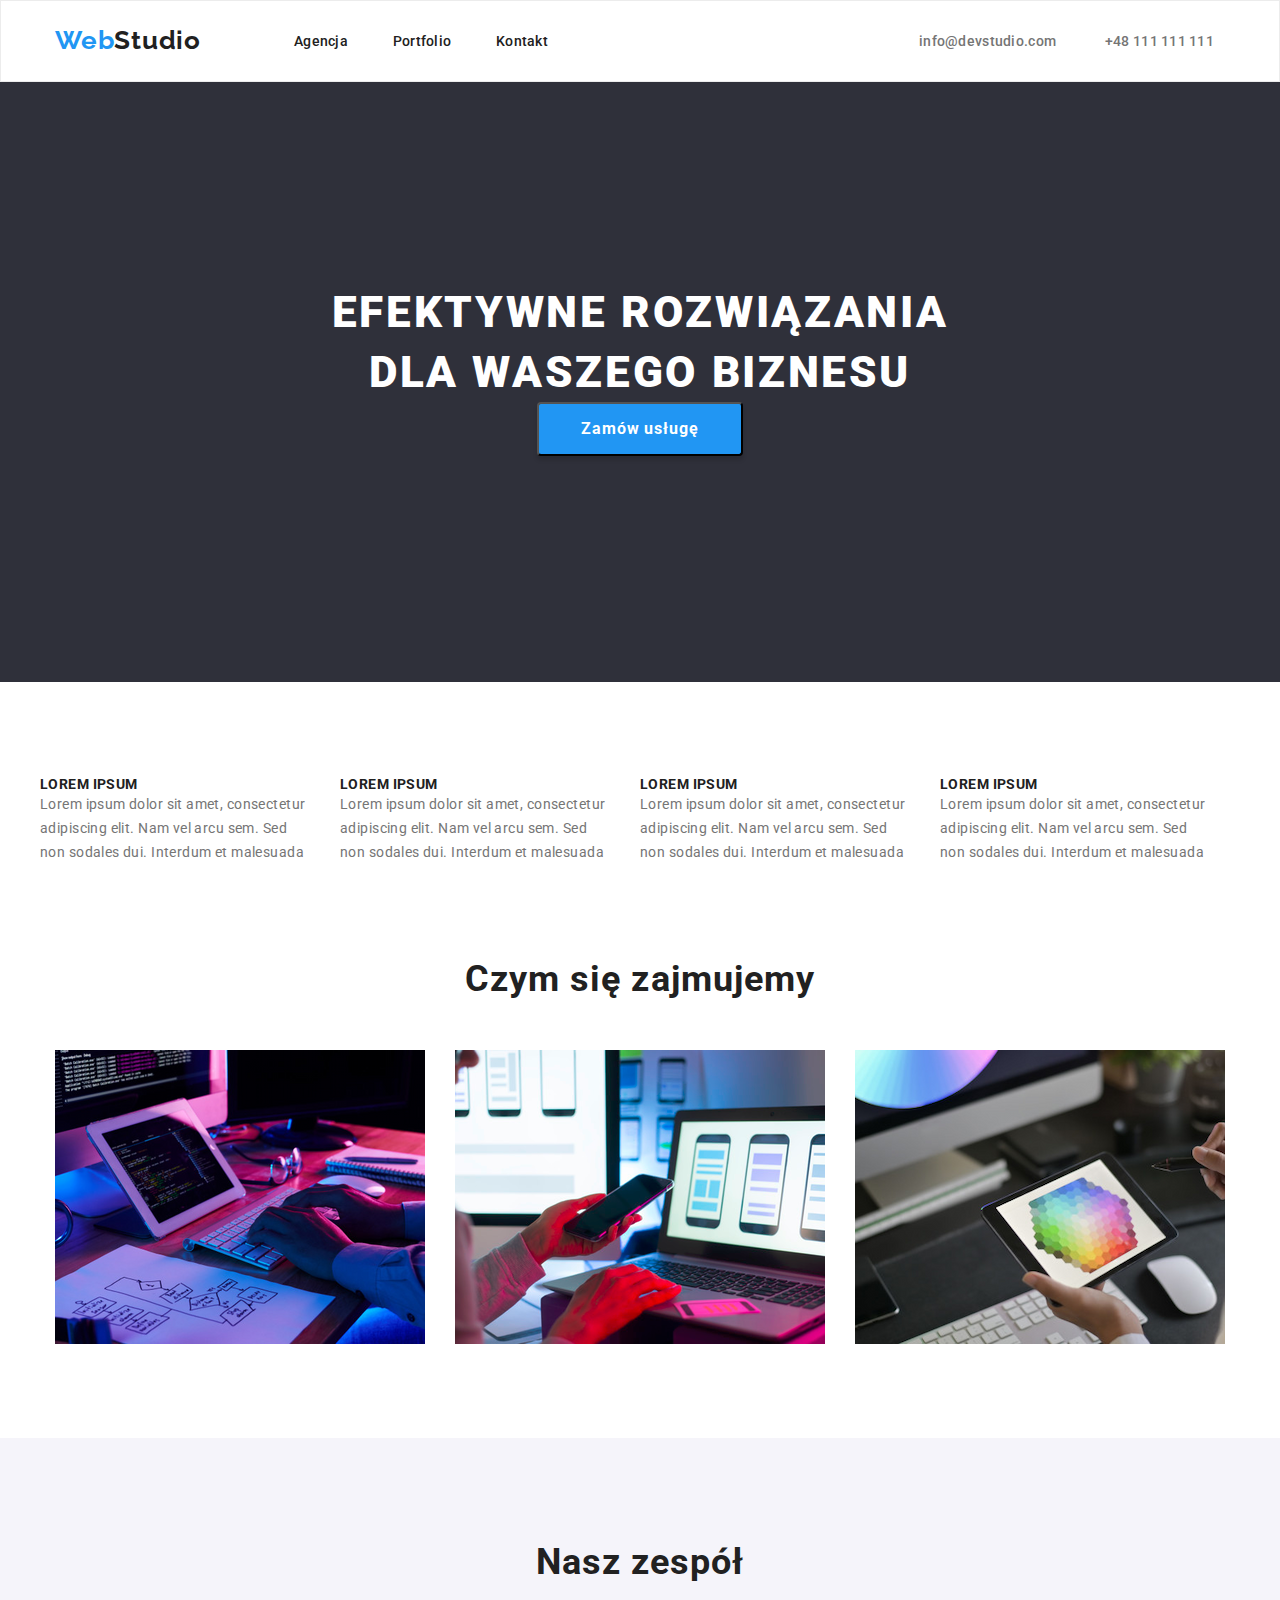
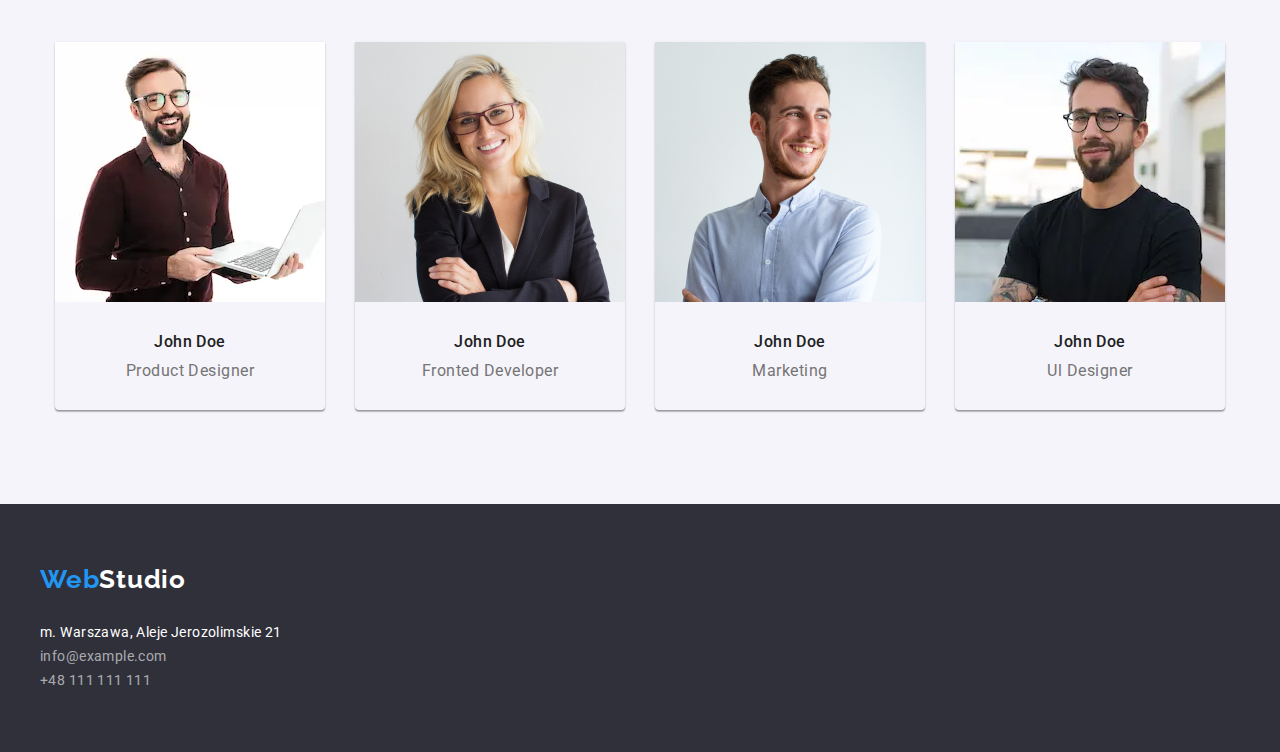
==== commit 149e16c2: "test" ====
--- a/index.html
+++ b/index.html
@@ -12,7 +12,7 @@
     <link rel="preconnect" href="https://fonts.googleapis.com" />
     <link rel="preconnect" href="https://fonts.gstatic.com" crossorigin />
     <link
-      href="https://fonts.googleapis.com/css2?family=Raleway:ital,wght@1,700&family=Roboto:wght@400;500;700;900&display=swap"
+      href="https://fonts.googleapis.com/css2?family=Raleway:wght@400;700&family=Roboto:ital,wght@0,400;0,500;0,700;0,900;1,400;1,500;1,700;1,900&display=swap"
       rel="stylesheet"
     />
     <link href="css\styles.css" rel="stylesheet" />
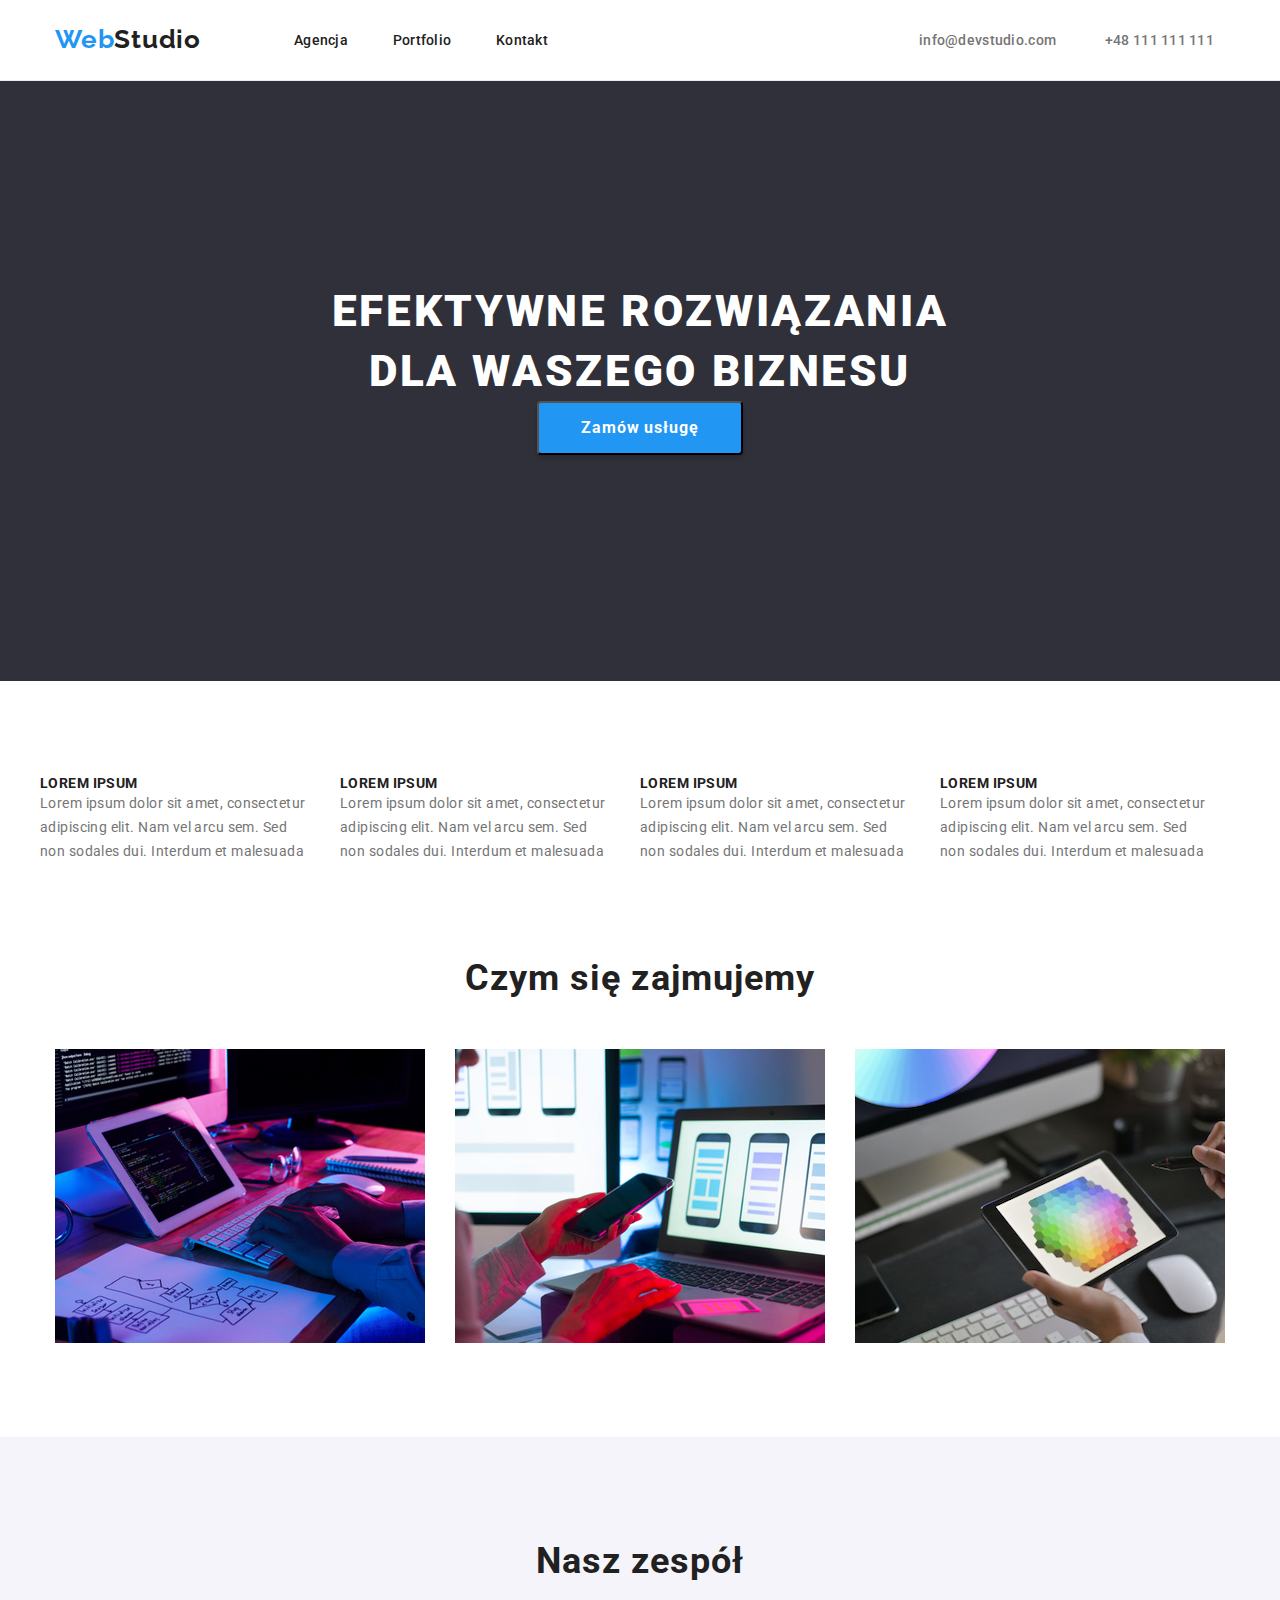
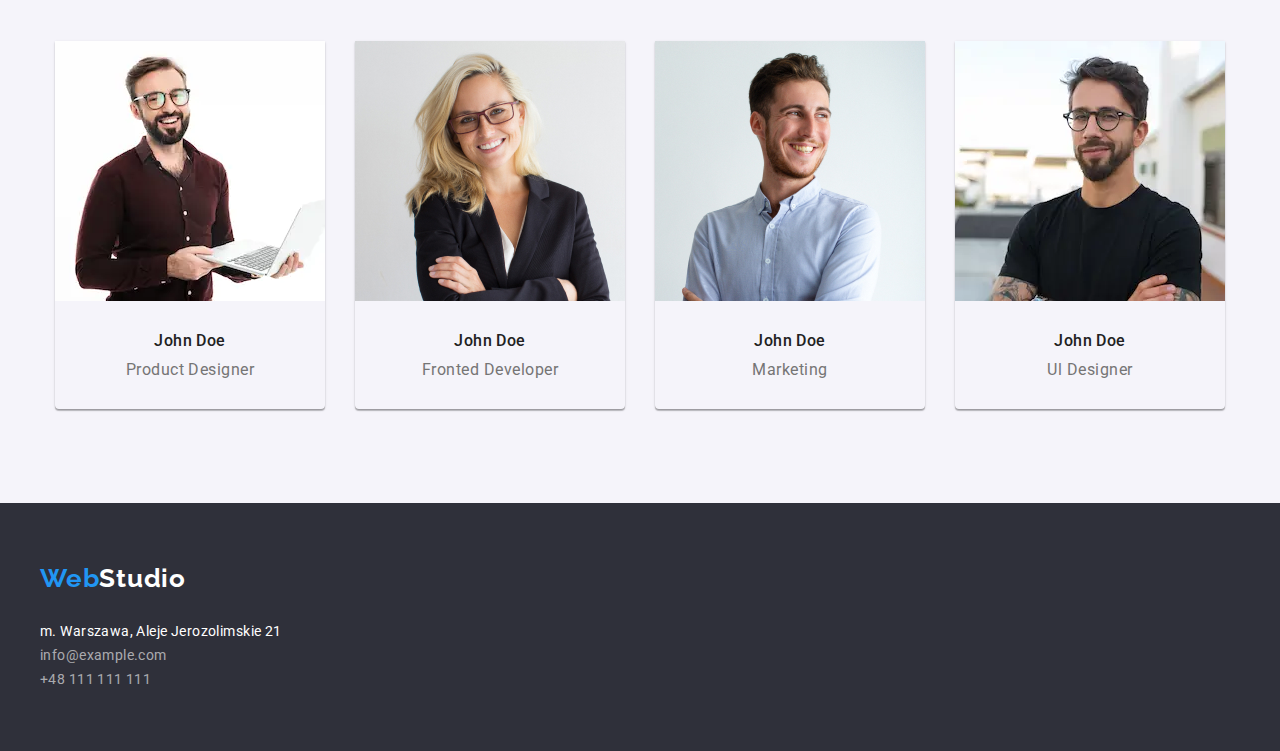
==== commit 8da4b448: "test" ====
--- a/index.html
+++ b/index.html
@@ -152,8 +152,8 @@
       </section>
 
       <!-- TEAM -->
-      <section class="team">
-        <div class="container section">
+      <section class="team section">
+        <div class="container">
           <h2 class="team-title">Nasz zespół</h2>
           <ul class="team-list">
             <li class="team-list-item list">
